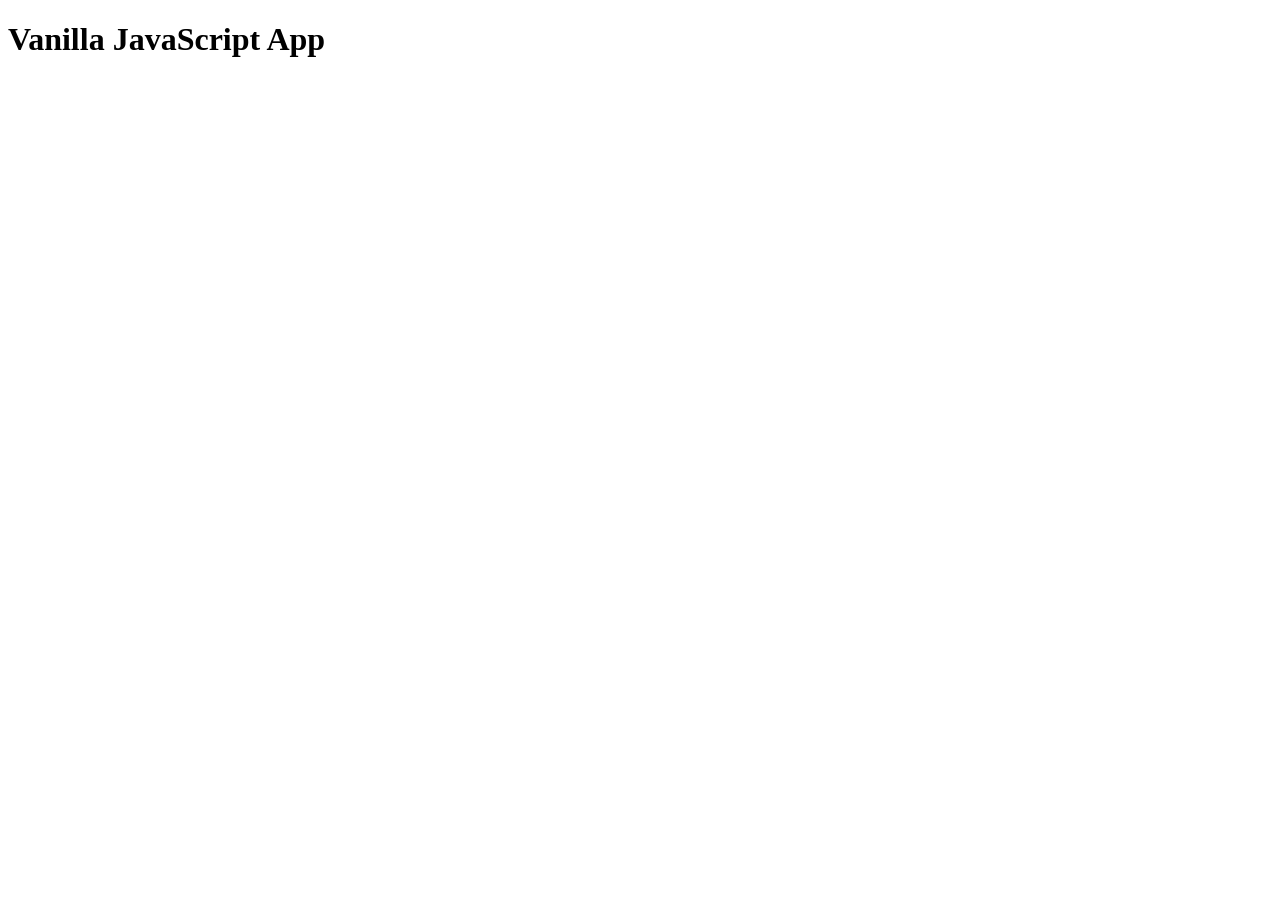
==== src/index.html @ a286bc41 "Initial commit" ====
<!DOCTYPE html>
<html lang="en">

<head>
  <meta charset="UTF-8">
  <meta name="viewport" content="width=device-width, initial-scale=1.0">
  <link rel="stylesheet" href="styles.css">
  <title>Vanilla JavaScript App</title>
</head>

<body>
  <main>
    <h1>Vanilla JavaScript App</h1>
  </main>
</body>

</html>
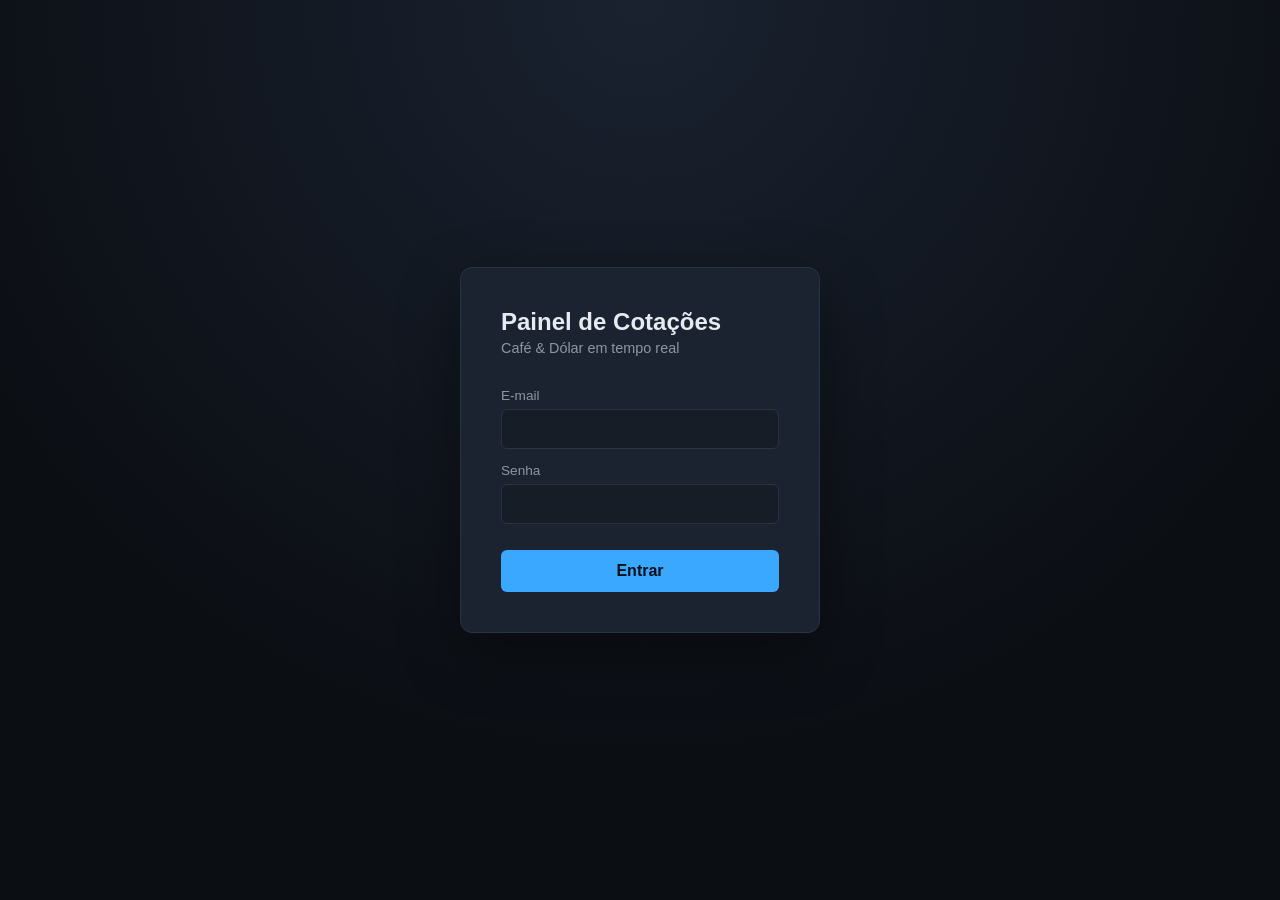
==== commit 4e467f3b: "Adiciona backend Python/FastAPI + Postgres para painel de cotações em tempo real - Auth por e-mail/s" ====
--- a/src/index.html
+++ b/src/index.html
@@ -1,17 +1,40 @@
 <!DOCTYPE html>
-<html lang="en">
+<html lang="pt-BR">
 
 <head>
   <meta charset="UTF-8">
   <meta name="viewport" content="width=device-width, initial-scale=1.0">
   <link rel="stylesheet" href="styles.css">
-  <title>Vanilla JavaScript App</title>
+  <title>Painel de Cotações</title>
 </head>
 
-<body>
-  <main>
-    <h1>Vanilla JavaScript App</h1>
+<body class="dashboard-body">
+  <header class="dashboard-header">
+    <div class="dashboard-header-left">
+      <h1>Painel de Cotações</h1>
+      <span id="connection-status" class="status-badge status-connecting">conectando...</span>
+    </div>
+    <div class="dashboard-header-right">
+      <span id="clock" class="clock"></span>
+      <span id="user-name" class="user-name"></span>
+      <button id="logout-btn" class="logout-btn">Sair</button>
+    </div>
+  </header>
+
+  <main class="dashboard-main">
+    <section id="dolar-section" class="dolar-section" hidden>
+      <h2>Dólar</h2>
+      <div id="dolar-cards" class="dolar-cards"></div>
+    </section>
+
+    <section id="cafe-section">
+      <h2>Café</h2>
+      <div id="pracas-container" class="pracas-container"></div>
+    </section>
   </main>
+
+  <script src="js/auth.js"></script>
+  <script src="js/dashboard.js"></script>
 </body>
 
-</html>+</html>
--- a/src/styles.css
+++ b/src/styles.css
@@ -0,0 +1,321 @@
+:root {
+  --bg: #0f1419;
+  --bg-elevated: #171d26;
+  --bg-card: #1c2330;
+  --border: #2a3340;
+  --text: #e6ebf1;
+  --text-muted: #8b96a5;
+  --accent: #3aa8ff;
+  --positivo: #22c55e;
+  --negativo: #ef4444;
+  --warning: #f5b942;
+}
+
+* {
+  box-sizing: border-box;
+}
+
+body {
+  margin: 0;
+  font-family: "Segoe UI", Roboto, -apple-system, sans-serif;
+  background: var(--bg);
+  color: var(--text);
+}
+
+/* ---------- Login ---------- */
+.login-body {
+  min-height: 100vh;
+  display: flex;
+  align-items: center;
+  justify-content: center;
+  background: radial-gradient(circle at top, #1a2230, #0b0e13 70%);
+}
+
+.login-card {
+  background: var(--bg-card);
+  border: 1px solid var(--border);
+  border-radius: 12px;
+  padding: 2.5rem;
+  width: 100%;
+  max-width: 360px;
+  box-shadow: 0 20px 60px rgba(0, 0, 0, 0.4);
+}
+
+.login-title {
+  margin: 0 0 0.25rem;
+  font-size: 1.5rem;
+}
+
+.login-subtitle {
+  margin: 0 0 1.5rem;
+  color: var(--text-muted);
+  font-size: 0.9rem;
+}
+
+.login-form {
+  display: flex;
+  flex-direction: column;
+  gap: 0.35rem;
+}
+
+.login-form label {
+  font-size: 0.85rem;
+  color: var(--text-muted);
+  margin-top: 0.5rem;
+}
+
+.login-form input {
+  background: var(--bg-elevated);
+  border: 1px solid var(--border);
+  border-radius: 6px;
+  padding: 0.65rem 0.75rem;
+  color: var(--text);
+  font-size: 1rem;
+}
+
+.login-form input:focus {
+  outline: none;
+  border-color: var(--accent);
+}
+
+.login-form button {
+  margin-top: 1.25rem;
+  background: var(--accent);
+  color: #061018;
+  border: none;
+  border-radius: 6px;
+  padding: 0.75rem;
+  font-weight: 600;
+  font-size: 1rem;
+  cursor: pointer;
+}
+
+.login-form button:disabled {
+  opacity: 0.6;
+  cursor: default;
+}
+
+.login-error {
+  margin-top: 0.75rem;
+  color: var(--negativo);
+  font-size: 0.85rem;
+}
+
+/* ---------- Dashboard ---------- */
+.dashboard-header {
+  display: flex;
+  align-items: center;
+  justify-content: space-between;
+  padding: 1rem 1.5rem;
+  background: var(--bg-elevated);
+  border-bottom: 1px solid var(--border);
+  position: sticky;
+  top: 0;
+  z-index: 10;
+}
+
+.dashboard-header h1 {
+  font-size: 1.15rem;
+  margin: 0;
+}
+
+.dashboard-header-left,
+.dashboard-header-right {
+  display: flex;
+  align-items: center;
+  gap: 0.85rem;
+}
+
+.status-badge {
+  font-size: 0.7rem;
+  padding: 0.2rem 0.55rem;
+  border-radius: 999px;
+  text-transform: uppercase;
+  letter-spacing: 0.04em;
+}
+
+.status-online {
+  background: rgba(34, 197, 94, 0.15);
+  color: var(--positivo);
+}
+
+.status-offline {
+  background: rgba(239, 68, 68, 0.15);
+  color: var(--negativo);
+}
+
+.status-connecting {
+  background: rgba(245, 185, 66, 0.15);
+  color: var(--warning);
+}
+
+.clock {
+  color: var(--text-muted);
+  font-size: 0.85rem;
+  font-variant-numeric: tabular-nums;
+}
+
+.user-name {
+  color: var(--text-muted);
+  font-size: 0.85rem;
+}
+
+.logout-btn {
+  background: transparent;
+  border: 1px solid var(--border);
+  color: var(--text);
+  border-radius: 6px;
+  padding: 0.4rem 0.85rem;
+  cursor: pointer;
+}
+
+.logout-btn:hover {
+  border-color: var(--accent);
+}
+
+.dashboard-main {
+  padding: 1.5rem;
+  max-width: 1100px;
+  margin: 0 auto;
+}
+
+.dashboard-main h2 {
+  font-size: 1rem;
+  color: var(--text-muted);
+  text-transform: uppercase;
+  letter-spacing: 0.05em;
+  margin: 1.75rem 0 0.75rem;
+}
+
+.dolar-section h2 {
+  margin-top: 0;
+}
+
+.dolar-cards {
+  display: flex;
+  gap: 1rem;
+  flex-wrap: wrap;
+}
+
+.dolar-card {
+  background: var(--bg-card);
+  border: 1px solid var(--border);
+  border-radius: 10px;
+  padding: 1rem 1.5rem;
+  min-width: 180px;
+}
+
+.dolar-card-label {
+  color: var(--text-muted);
+  font-size: 0.75rem;
+  text-transform: uppercase;
+}
+
+.dolar-card-price {
+  font-size: 1.6rem;
+  font-weight: 700;
+  margin: 0.25rem 0;
+}
+
+.pracas-container {
+  display: flex;
+  flex-direction: column;
+  gap: 1.5rem;
+}
+
+.quotes-table {
+  width: 100%;
+  border-collapse: collapse;
+  background: var(--bg-card);
+  border: 1px solid var(--border);
+  border-radius: 10px;
+  overflow: hidden;
+}
+
+.quotes-table caption {
+  text-align: left;
+  padding: 0.6rem 1rem;
+  background: var(--bg-elevated);
+  font-weight: 600;
+  letter-spacing: 0.03em;
+}
+
+.quotes-table th,
+.quotes-table td {
+  padding: 0.55rem 1rem;
+  text-align: right;
+  font-variant-numeric: tabular-nums;
+  border-top: 1px solid var(--border);
+  font-size: 0.9rem;
+}
+
+.quotes-table th {
+  color: var(--text-muted);
+  font-weight: 500;
+  font-size: 0.75rem;
+  text-transform: uppercase;
+}
+
+.quotes-table th:first-child,
+.quotes-table td:first-child,
+.quotes-table th:nth-child(2),
+.quotes-table td.ticker {
+  text-align: left;
+}
+
+.preco-ultimo {
+  font-weight: 700;
+}
+
+.positivo {
+  color: var(--positivo);
+}
+
+.negativo {
+  color: var(--negativo);
+}
+
+tr.flash-up {
+  animation: flash-green 1.2s ease-out;
+}
+
+tr.flash-down {
+  animation: flash-red 1.2s ease-out;
+}
+
+.dolar-card-var.positivo,
+.dolar-card-var.negativo {
+  font-weight: 600;
+}
+
+@keyframes flash-green {
+  0% {
+    background: rgba(34, 197, 94, 0.35);
+  }
+
+  100% {
+    background: transparent;
+  }
+}
+
+@keyframes flash-red {
+  0% {
+    background: rgba(239, 68, 68, 0.35);
+  }
+
+  100% {
+    background: transparent;
+  }
+}
+
+@media (max-width: 640px) {
+  .dashboard-header {
+    flex-direction: column;
+    align-items: flex-start;
+    gap: 0.5rem;
+  }
+
+  .quotes-table {
+    font-size: 0.8rem;
+  }
+}
